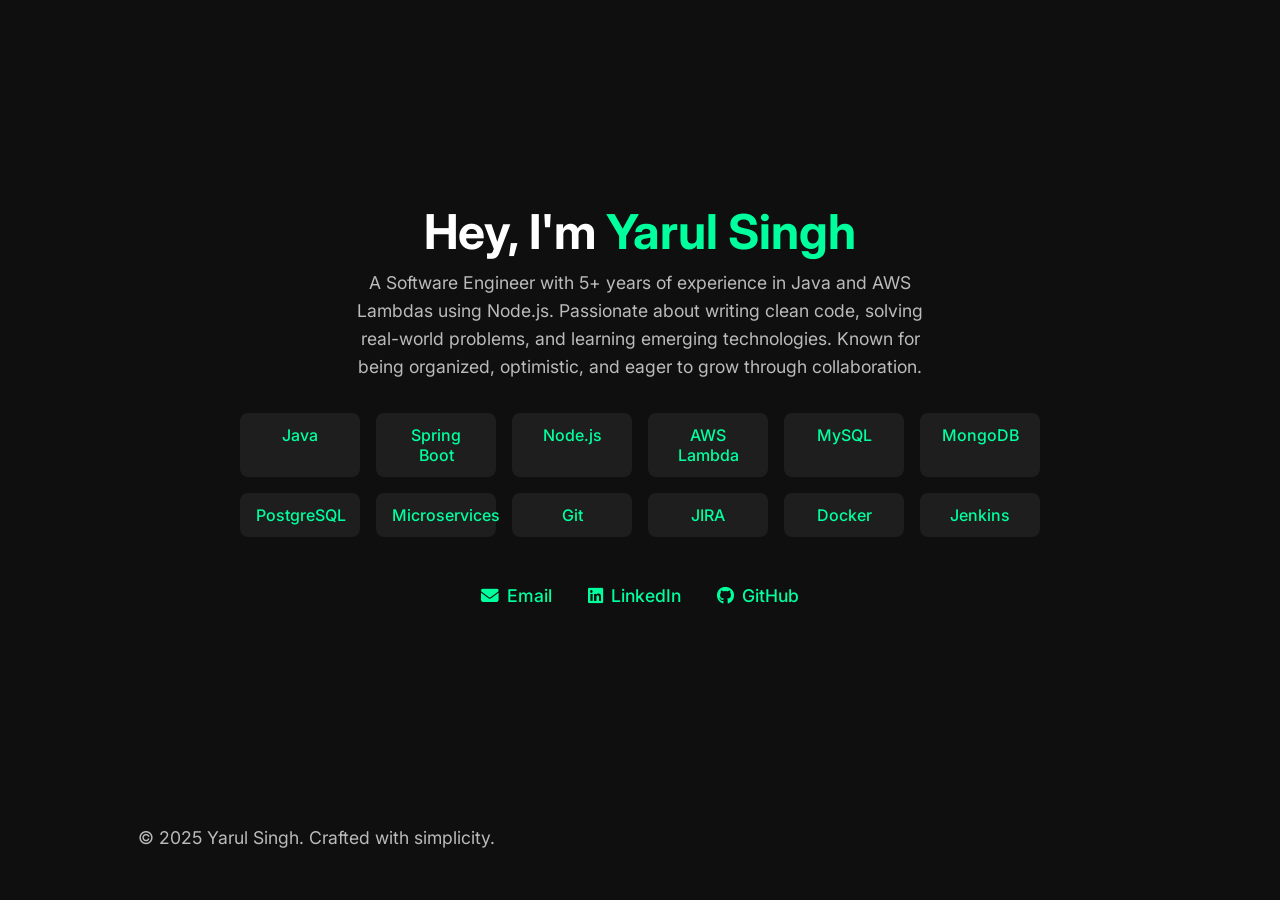
==== index.html @ a9dafe20 "Create index.html" ====
<!DOCTYPE html>
<html lang="en">
<head>
  <meta charset="UTF-8">
  <meta name="viewport" content="width=device-width, initial-scale=1.0">
  <title>Yarul Singh</title>
  <link href="https://fonts.googleapis.com/css2?family=Inter:wght@300;500;700&display=swap" rel="stylesheet">
  <link rel="stylesheet" href="https://cdnjs.cloudflare.com/ajax/libs/font-awesome/6.5.0/css/all.min.css" integrity="sha512-5L1Up2P4NdUAW5xyU8FdYffvBfaPJKDc0RGM2F4j2ZfkoN+Ow3oQYkCILzZjk8wRXi+5MZ5QaY5n1+z9lgkPWw==" crossorigin="anonymous" referrerpolicy="no-referrer" />
  <style>
    * {
      margin: 0;
      padding: 0;
      box-sizing: border-box;
    }
    html, body {
      height: 100%;
      font-family: 'Inter', sans-serif;
      background-color: #0f0f0f;
      color: #ffffff;
    }
    body {
      display: flex;
      flex-direction: column;
    }
    .container {
      flex: 1;
      display: flex;
      flex-direction: column;
      justify-content: center;
      align-items: center;
      padding: 2rem;
      text-align: center;
    }
    h1 {
      font-size: 3rem;
      font-weight: 700;
      color: #ffffff;
      margin-bottom: 0.5rem;
    }
    .highlight {
      color: #00ff9d;
    }
    p {
      max-width: 600px;
      font-size: 1.1rem;
      line-height: 1.6;
      margin-bottom: 2rem;
      color: #bbbbbb;
    }
    .skills {
      display: grid;
      grid-template-columns: repeat(auto-fit, minmax(120px, 1fr));
      gap: 1rem;
      max-width: 800px;
      margin-bottom: 3rem;
    }
    .skill {
      background-color: #1e1e1e;
      padding: 0.75rem 1rem;
      border-radius: 8px;
      font-weight: 500;
      color: #00ff9d;
      transition: background 0.3s;
    }
    .skill:hover {
      background-color: #292929;
    }
    footer {
      padding: 1rem;
      text-align: center;
      background: #0f0f0f;
      color: #777;
    }
    .links a {
      color: #00ff9d;
      margin: 0 1rem;
      text-decoration: none;
      font-weight: 500;
      display: inline-flex;
      align-items: center;
      gap: 0.5rem;
      font-size: 1.1rem;
    }
    .links a:hover {
      text-decoration: underline;
    }
  </style>
</head>
<body>
  <div class="container">
    <h1>Hey, I'm <span class="highlight">Yarul Singh</span></h1>
    <p>
      A Software Engineer with 5+ years of experience in Java and AWS Lambdas using Node.js.
      Passionate about writing clean code, solving real-world problems, and learning emerging technologies. Known for being organized, optimistic, and eager to grow through collaboration.
    </p>
    <div class="skills">
      <div class="skill">Java</div>
      <div class="skill">Spring Boot</div>
      <div class="skill">Node.js</div>
      <div class="skill">AWS Lambda</div>
      <div class="skill">MySQL</div>
      <div class="skill">MongoDB</div>
      <div class="skill">PostgreSQL</div>
      <div class="skill">Microservices</div>
      <div class="skill">Git</div>
      <div class="skill">JIRA</div>
      <div class="skill">Docker</div>
      <div class="skill">Jenkins</div>
    </div>
    <div class="links">
      <a href="mailto:yarulsingh@gmail.com"><i class="fas fa-envelope"></i>Email</a>
      <a href="https://linkedin.com/in/yaruls" target="_blank"><i class="fab fa-linkedin"></i>LinkedIn</a>
      <a href="https://github.com/yaruls" target="_blank"><i class="fab fa-github"></i>GitHub</a>
    </div>
  </div>

  <footer>
    <p>&copy; 2025 Yarul Singh. Crafted with simplicity.</p>
  </footer>
</body>
</html>
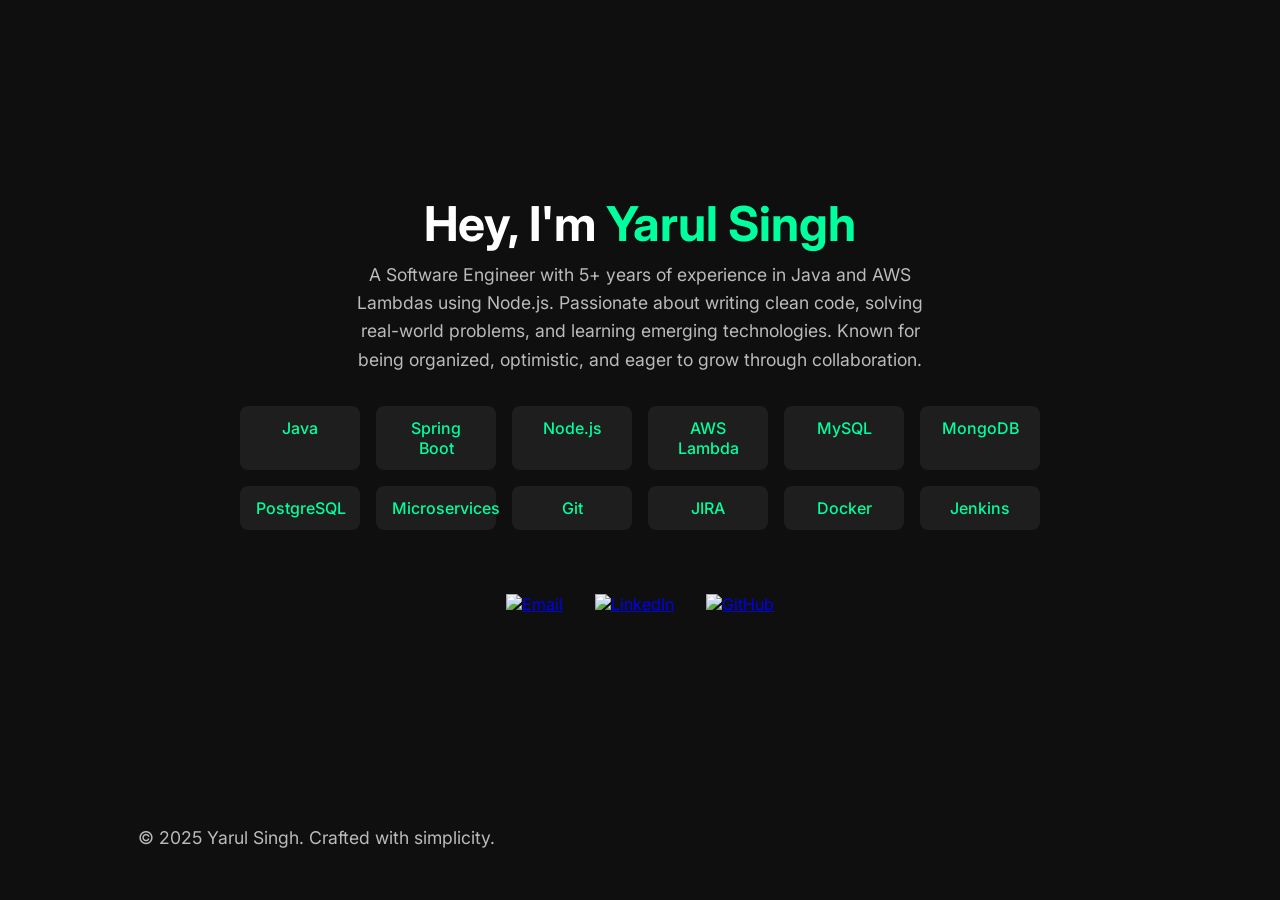
==== commit 839fb08a: "Update index.html" ====
--- a/index.html
+++ b/index.html
@@ -5,7 +5,6 @@
   <meta name="viewport" content="width=device-width, initial-scale=1.0">
   <title>Yarul Singh</title>
   <link href="https://fonts.googleapis.com/css2?family=Inter:wght@300;500;700&display=swap" rel="stylesheet">
-  <link rel="stylesheet" href="https://cdnjs.cloudflare.com/ajax/libs/font-awesome/6.5.0/css/all.min.css" integrity="sha512-5L1Up2P4NdUAW5xyU8FdYffvBfaPJKDc0RGM2F4j2ZfkoN+Ow3oQYkCILzZjk8wRXi+5MZ5QaY5n1+z9lgkPWw==" crossorigin="anonymous" referrerpolicy="no-referrer" />
   <style>
     * {
       margin: 0;
@@ -71,18 +70,20 @@
       background: #0f0f0f;
       color: #777;
     }
-    .links a {
-      color: #00ff9d;
-      margin: 0 1rem;
-      text-decoration: none;
-      font-weight: 500;
-      display: inline-flex;
+    .links {
+      display: flex;
+      gap: 2rem;
+      justify-content: center;
       align-items: center;
-      gap: 0.5rem;
-      font-size: 1.1rem;
+      margin-top: 1rem;
     }
-    .links a:hover {
-      text-decoration: underline;
+    .links a img {
+      width: 32px;
+      height: 32px;
+      transition: transform 0.2s;
+    }
+    .links a:hover img {
+      transform: scale(1.2);
     }
   </style>
 </head>
@@ -108,9 +109,15 @@
       <div class="skill">Jenkins</div>
     </div>
     <div class="links">
-      <a href="mailto:yarulsingh@gmail.com"><i class="fas fa-envelope"></i>Email</a>
-      <a href="https://linkedin.com/in/yaruls" target="_blank"><i class="fab fa-linkedin"></i>LinkedIn</a>
-      <a href="https://github.com/yaruls" target="_blank"><i class="fab fa-github"></i>GitHub</a>
+      <a href="mailto:yarulsingh@gmail.com" title="Email">
+        <img src="https://img.icons8.com/ios-glyphs/30/00ff9d/new-post.png" alt="Email">
+      </a>
+      <a href="https://linkedin.com/in/yaruls" title="LinkedIn" target="_blank">
+        <img src="https://img.icons8.com/ios-filled/50/00ff9d/linkedin.png" alt="LinkedIn">
+      </a>
+      <a href="https://github.com/yaruls" title="GitHub" target="_blank">
+        <img src="https://img.icons8.com/ios-glyphs/30/00ff9d/github.png" alt="GitHub">
+      </a>
     </div>
   </div>
 
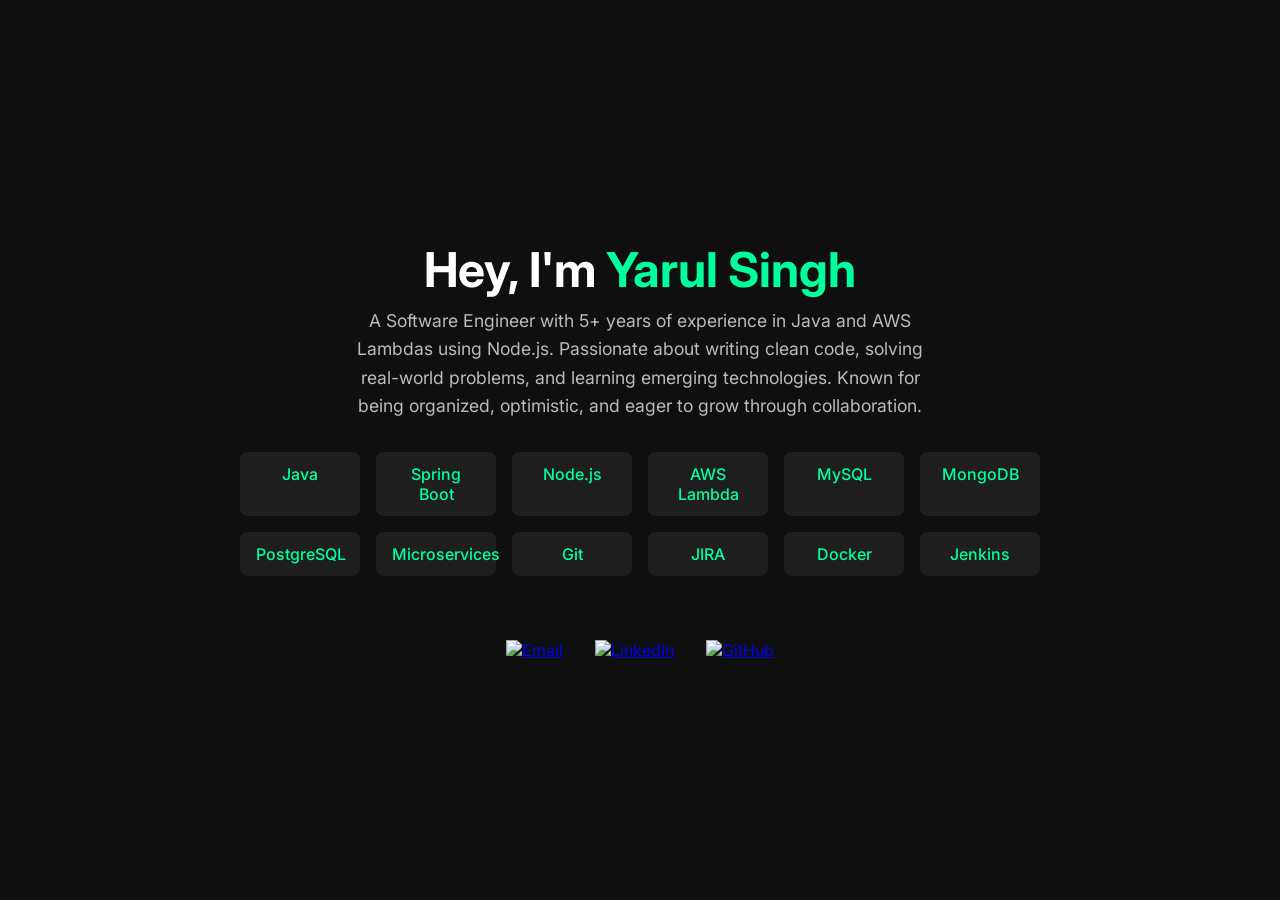
==== commit c76dbeb9: "Update index.html" ====
--- a/index.html
+++ b/index.html
@@ -120,9 +120,5 @@
       </a>
     </div>
   </div>
-
-  <footer>
-    <p>&copy; 2025 Yarul Singh. Crafted with simplicity.</p>
-  </footer>
 </body>
 </html>
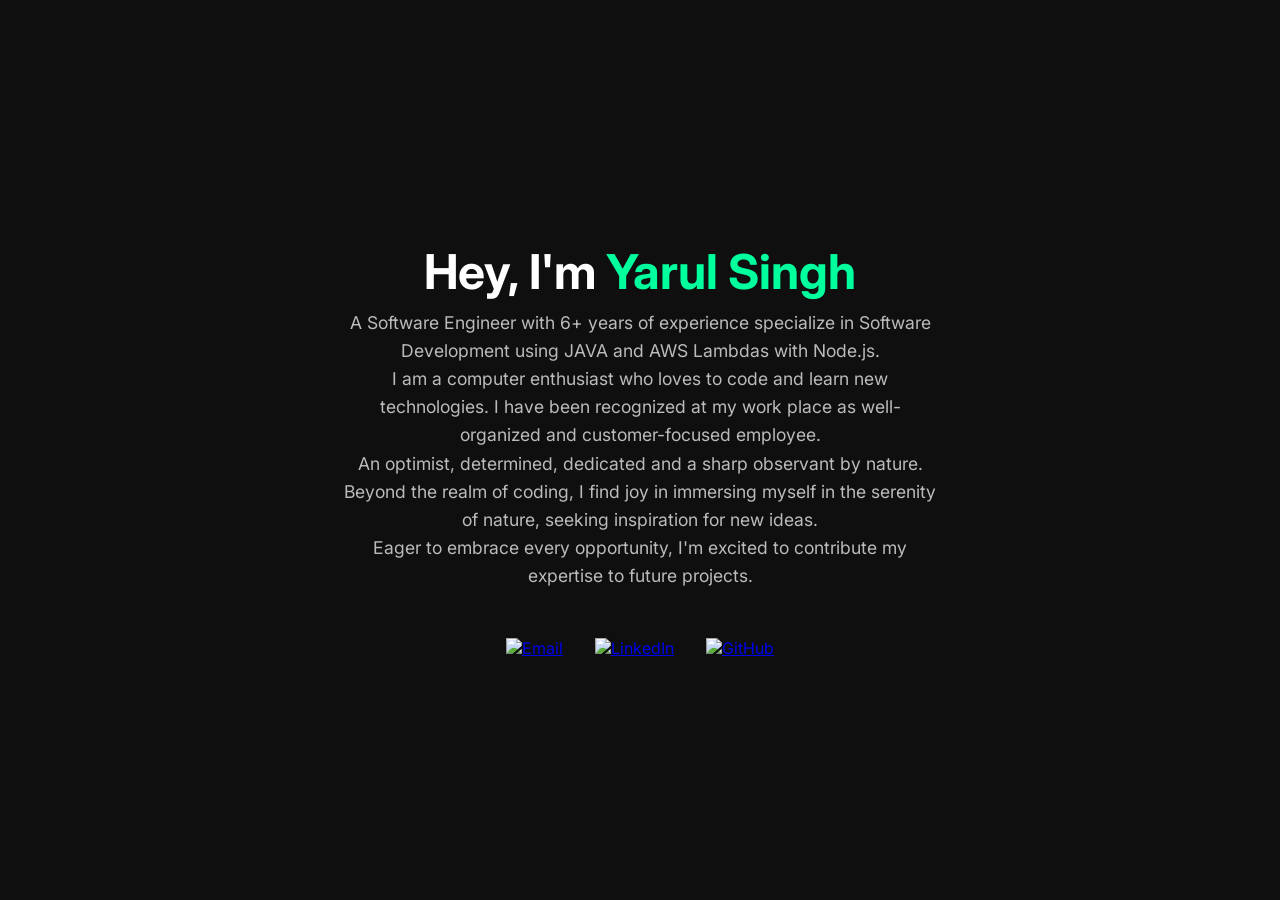
==== commit e8005f87: "Update index.html" ====
--- a/index.html
+++ b/index.html
@@ -91,10 +91,13 @@
   <div class="container">
     <h1>Hey, I'm <span class="highlight">Yarul Singh</span></h1>
     <p>
-      A Software Engineer with 5+ years of experience in Java and AWS Lambdas using Node.js.
-      Passionate about writing clean code, solving real-world problems, and learning emerging technologies. Known for being organized, optimistic, and eager to grow through collaboration.
+      A Software Engineer with 6+ years of experience specialize in Software Development using JAVA and AWS Lambdas with Node.js. <br>
+      I am a computer enthusiast who loves to code and learn new technologies. I have been recognized at my work place as well-organized and customer-focused employee. <br>
+      An optimist, determined, dedicated and a sharp observant by nature.<br>
+      Beyond the realm of coding, I find joy in immersing myself in the serenity of nature, seeking inspiration for new ideas. <br>
+      Eager to embrace every opportunity, I'm excited to contribute my expertise to future projects.<br>
     </p>
-    <div class="skills">
+<!--     <div class="skills">
       <div class="skill">Java</div>
       <div class="skill">Spring Boot</div>
       <div class="skill">Node.js</div>
@@ -107,7 +110,7 @@
       <div class="skill">JIRA</div>
       <div class="skill">Docker</div>
       <div class="skill">Jenkins</div>
-    </div>
+    </div> -->
     <div class="links">
       <a href="mailto:yarulsingh@gmail.com" title="Email">
         <img src="https://img.icons8.com/ios-glyphs/30/00ff9d/new-post.png" alt="Email">
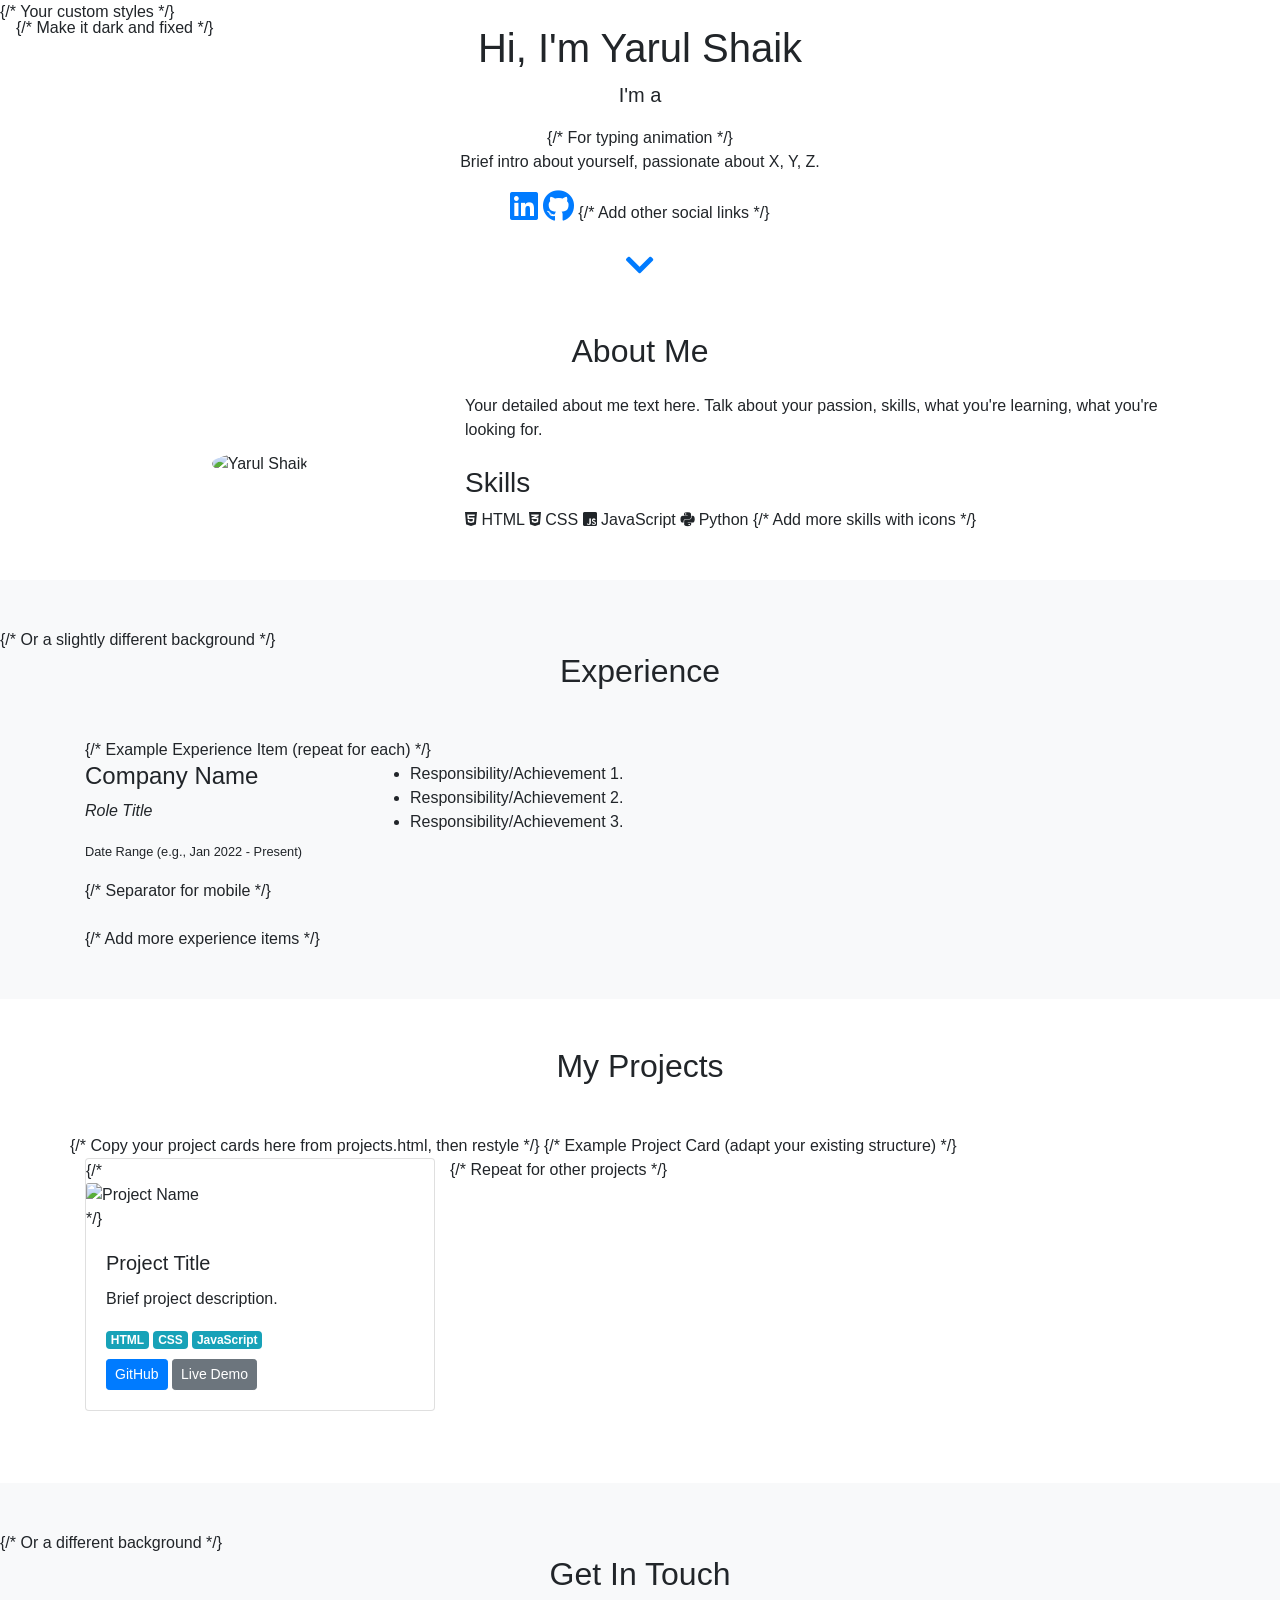
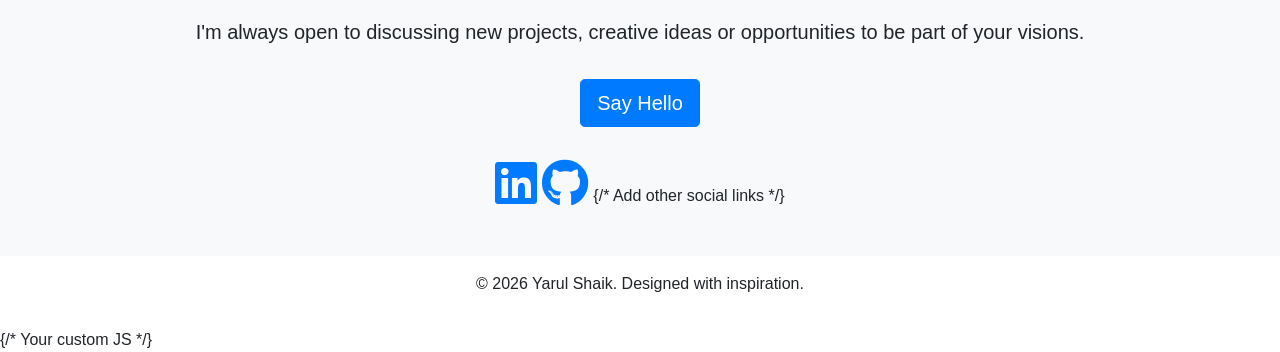
==== commit 3a9e9491: "Update index.html" ====
--- a/index.html
+++ b/index.html
@@ -1,127 +1,148 @@
 <!DOCTYPE html>
 <html lang="en">
 <head>
-  <meta charset="UTF-8">
-  <meta name="viewport" content="width=device-width, initial-scale=1.0">
-  <title>Yarul Singh</title>
-  <link href="https://fonts.googleapis.com/css2?family=Inter:wght@300;500;700&display=swap" rel="stylesheet">
-  <style>
-    * {
-      margin: 0;
-      padding: 0;
-      box-sizing: border-box;
-    }
-    html, body {
-      height: 100%;
-      font-family: 'Inter', sans-serif;
-      background-color: #0f0f0f;
-      color: #ffffff;
-    }
-    body {
-      display: flex;
-      flex-direction: column;
-    }
-    .container {
-      flex: 1;
-      display: flex;
-      flex-direction: column;
-      justify-content: center;
-      align-items: center;
-      padding: 2rem;
-      text-align: center;
-    }
-    h1 {
-      font-size: 3rem;
-      font-weight: 700;
-      color: #ffffff;
-      margin-bottom: 0.5rem;
-    }
-    .highlight {
-      color: #00ff9d;
-    }
-    p {
-      max-width: 600px;
-      font-size: 1.1rem;
-      line-height: 1.6;
-      margin-bottom: 2rem;
-      color: #bbbbbb;
-    }
-    .skills {
-      display: grid;
-      grid-template-columns: repeat(auto-fit, minmax(120px, 1fr));
-      gap: 1rem;
-      max-width: 800px;
-      margin-bottom: 3rem;
-    }
-    .skill {
-      background-color: #1e1e1e;
-      padding: 0.75rem 1rem;
-      border-radius: 8px;
-      font-weight: 500;
-      color: #00ff9d;
-      transition: background 0.3s;
-    }
-    .skill:hover {
-      background-color: #292929;
-    }
-    footer {
-      padding: 1rem;
-      text-align: center;
-      background: #0f0f0f;
-      color: #777;
-    }
-    .links {
-      display: flex;
-      gap: 2rem;
-      justify-content: center;
-      align-items: center;
-      margin-top: 1rem;
-    }
-    .links a img {
-      width: 32px;
-      height: 32px;
-      transition: transform 0.2s;
-    }
-    .links a:hover img {
-      transform: scale(1.2);
-    }
-  </style>
+    <meta charset="UTF-8">
+    <meta name="viewport" content="width=device-width, initial-scale=1.0">
+    <title>Yarul Shaik - Portfolio</title>
+    <link rel="stylesheet" href="https://stackpath.bootstrapcdn.com/bootstrap/4.5.2/css/bootstrap.min.css">
+    <link rel="stylesheet" href="https://cdnjs.cloudflare.com/ajax/libs/font-awesome/5.15.3/css/all.min.css">
+    <link rel="stylesheet" href="style.css"> {/* Your custom styles */}
 </head>
 <body>
-  <div class="container">
-    <h1>Hey, I'm <span class="highlight">Yarul Singh</span></h1>
-    <p>
-      A Software Engineer with 6+ years of experience specialize in Software Development using JAVA and AWS Lambdas with Node.js. <br>
-      I am a computer enthusiast who loves to code and learn new technologies. I have been recognized at my work place as well-organized and customer-focused employee. <br>
-      An optimist, determined, dedicated and a sharp observant by nature.<br>
-      Beyond the realm of coding, I find joy in immersing myself in the serenity of nature, seeking inspiration for new ideas. <br>
-      Eager to embrace every opportunity, I'm excited to contribute my expertise to future projects.<br>
-    </p>
-<!--     <div class="skills">
-      <div class="skill">Java</div>
-      <div class="skill">Spring Boot</div>
-      <div class="skill">Node.js</div>
-      <div class="skill">AWS Lambda</div>
-      <div class="skill">MySQL</div>
-      <div class="skill">MongoDB</div>
-      <div class="skill">PostgreSQL</div>
-      <div class="skill">Microservices</div>
-      <div class="skill">Git</div>
-      <div class="skill">JIRA</div>
-      <div class="skill">Docker</div>
-      <div class="skill">Jenkins</div>
-    </div> -->
-    <div class="links">
-      <a href="mailto:yarulsingh@gmail.com" title="Email">
-        <img src="https://img.icons8.com/ios-glyphs/30/00ff9d/new-post.png" alt="Email">
-      </a>
-      <a href="https://linkedin.com/in/yaruls" title="LinkedIn" target="_blank">
-        <img src="https://img.icons8.com/ios-filled/50/00ff9d/linkedin.png" alt="LinkedIn">
-      </a>
-      <a href="https://github.com/yaruls" title="GitHub" target="_blank">
-        <img src="https://img.icons8.com/ios-glyphs/30/00ff9d/github.png" alt="GitHub">
-      </a>
-    </div>
-  </div>
+
+    <!-- Navigation Bar -->
+    <nav class="navbar navbar-expand-lg navbar-dark fixed-top"> {/* Make it dark and fixed */}
+        <a class="navbar-brand" href="#">Yarul Shaik</a>
+        <button class="navbar-toggler" type="button" data-toggle="collapse" data-target="#navbarNav" aria-controls="navbarNav" aria-expanded="false" aria-label="Toggle navigation">
+            <span class="navbar-toggler-icon"></span>
+        </button>
+        <div class="collapse navbar-collapse" id="navbarNav">
+            <ul class="navbar-nav ml-auto">
+                <li class="nav-item"><a class="nav-link" href="#home">Home</a></li>
+                <li class="nav-item"><a class="nav-link" href="#about">About</a></li>
+                <li class="nav-item"><a class="nav-link" href="#experience">Experience</a></li>
+                <li class="nav-item"><a class="nav-link" href="#projects">Projects</a></li>
+                <li class="nav-item"><a class="nav-link" href="#contact">Contact</a></li>
+            </ul>
+        </div>
+    </nav>
+
+    <!-- Hero Section -->
+    <section id="home" class="hero-section d-flex align-items-center justify-content-center text-center">
+        <div>
+            <h1>Hi, I'm Yarul Shaik</h1>
+            <p class="lead">I'm a <span id="typing-effect"></span></p> {/* For typing animation */}
+            <p>Brief intro about yourself, passionate about X, Y, Z.</p>
+            <div class="social-links">
+                <a href="your-linkedin-url" target="_blank" class="social-icon"><i class="fab fa-linkedin fa-2x"></i></a>
+                <a href="your-github-url" target="_blank" class="social-icon"><i class="fab fa-github fa-2x"></i></a>
+                {/* Add other social links */}
+            </div>
+            <a href="#about" class="scroll-down-arrow mt-4 d-block"><i class="fas fa-chevron-down fa-2x"></i></a>
+        </div>
+    </section>
+
+    <!-- About Section -->
+    <section id="about" class="py-5">
+        <div class="container">
+            <h2 class="section-title text-center mb-4">About Me</h2>
+            <div class="row align-items-center">
+                <div class="col-md-4 text-center mb-4 mb-md-0">
+                    <img src="path/to/your-profile-pic.jpg" alt="Yarul Shaik" class="img-fluid rounded-circle" style="width: 200px; height: 200px; object-fit: cover;">
+                </div>
+                <div class="col-md-8">
+                    <p>Your detailed about me text here. Talk about your passion, skills, what you're learning, what you're looking for.</p>
+                    <h3 class="mt-4">Skills</h3>
+                    <div class="skills-icons">
+                        <span><i class="fab fa-html5"></i> HTML</span>
+                        <span><i class="fab fa-css3-alt"></i> CSS</span>
+                        <span><i class="fab fa-js-square"></i> JavaScript</span>
+                        <span><i class="fab fa-python"></i> Python</span>
+                        {/* Add more skills with icons */}
+                    </div>
+                </div>
+            </div>
+        </div>
+    </section>
+
+    <!-- Experience Section -->
+    <section id="experience" class="py-5 bg-light"> {/* Or a slightly different background */}
+        <div class="container">
+            <h2 class="section-title text-center mb-5">Experience</h2>
+            {/* Example Experience Item (repeat for each) */}
+            <div class="experience-item mb-4">
+                <div class="row">
+                    <div class="col-md-3">
+                        <h4>Company Name</h4>
+                        <p><em>Role Title</em></p>
+                        <p><small>Date Range (e.g., Jan 2022 - Present)</small></p>
+                    </div>
+                    <div class="col-md-9">
+                        <ul>
+                            <li>Responsibility/Achievement 1.</li>
+                            <li>Responsibility/Achievement 2.</li>
+                            <li>Responsibility/Achievement 3.</li>
+                        </ul>
+                    </div>
+                </div>
+                <hr class="d-md-none"> {/* Separator for mobile */}
+            </div>
+            {/* Add more experience items */}
+        </div>
+    </section>
+
+    <!-- Projects Section -->
+    <section id="projects" class="py-5">
+        <div class="container">
+            <h2 class="section-title text-center mb-5">My Projects</h2>
+            <div class="row">
+                {/* Copy your project cards here from projects.html, then restyle */}
+                {/* Example Project Card (adapt your existing structure) */}
+                <div class="col-md-4 mb-4">
+                    <div class="card project-card h-100">
+                        {/* <img src="path/to/project-image.jpg" class="card-img-top" alt="Project Name"> */}
+                        <div class="card-body d-flex flex-column">
+                            <h5 class="card-title">Project Title</h5>
+                            <p class="card-text flex-grow-1">Brief project description.</p>
+                            <div class="tech-stack mb-2">
+                                <span class="badge badge-info">HTML</span>
+                                <span class="badge badge-info">CSS</span>
+                                <span class="badge badge-info">JavaScript</span>
+                            </div>
+                            <div>
+                                <a href="#" class="btn btn-primary btn-sm">GitHub</a>
+                                <a href="#" class="btn btn-secondary btn-sm">Live Demo</a>
+                            </div>
+                        </div>
+                    </div>
+                </div>
+                {/* Repeat for other projects */}
+            </div>
+        </div>
+    </section>
+
+    <!-- Contact Section -->
+    <section id="contact" class="py-5 bg-light"> {/* Or a different background */}
+        <div class="container text-center">
+            <h2 class="section-title mb-4">Get In Touch</h2>
+            <p class="lead">I'm always open to discussing new projects, creative ideas or opportunities to be part of your visions.</p>
+            <a href="mailto:your.email@example.com" class="btn btn-lg btn-primary my-3">Say Hello</a>
+            <div class="social-links mt-3">
+                <a href="your-linkedin-url" target="_blank" class="social-icon"><i class="fab fa-linkedin fa-3x"></i></a>
+                <a href="your-github-url" target="_blank" class="social-icon"><i class="fab fa-github fa-3x"></i></a>
+                {/* Add other social links */}
+            </div>
+        </div>
+    </section>
+
+    <!-- Footer -->
+    <footer class="text-center py-3">
+        <p>© <script>document.write(new Date().getFullYear())</script> Yarul Shaik. Designed with inspiration.</p>
+    </footer>
+
+    <script src="https://code.jquery.com/jquery-3.5.1.slim.min.js"></script>
+    <script src="https://cdn.jsdelivr.net/npm/@popperjs/core@2.5.4/dist/umd/popper.min.js"></script>
+    <script src="https://stackpath.bootstrapcdn.com/bootstrap/4.5.2/js/bootstrap.min.js"></script>
+    <script src="script.js"></script> {/* Your custom JS */}
 </body>
 </html>
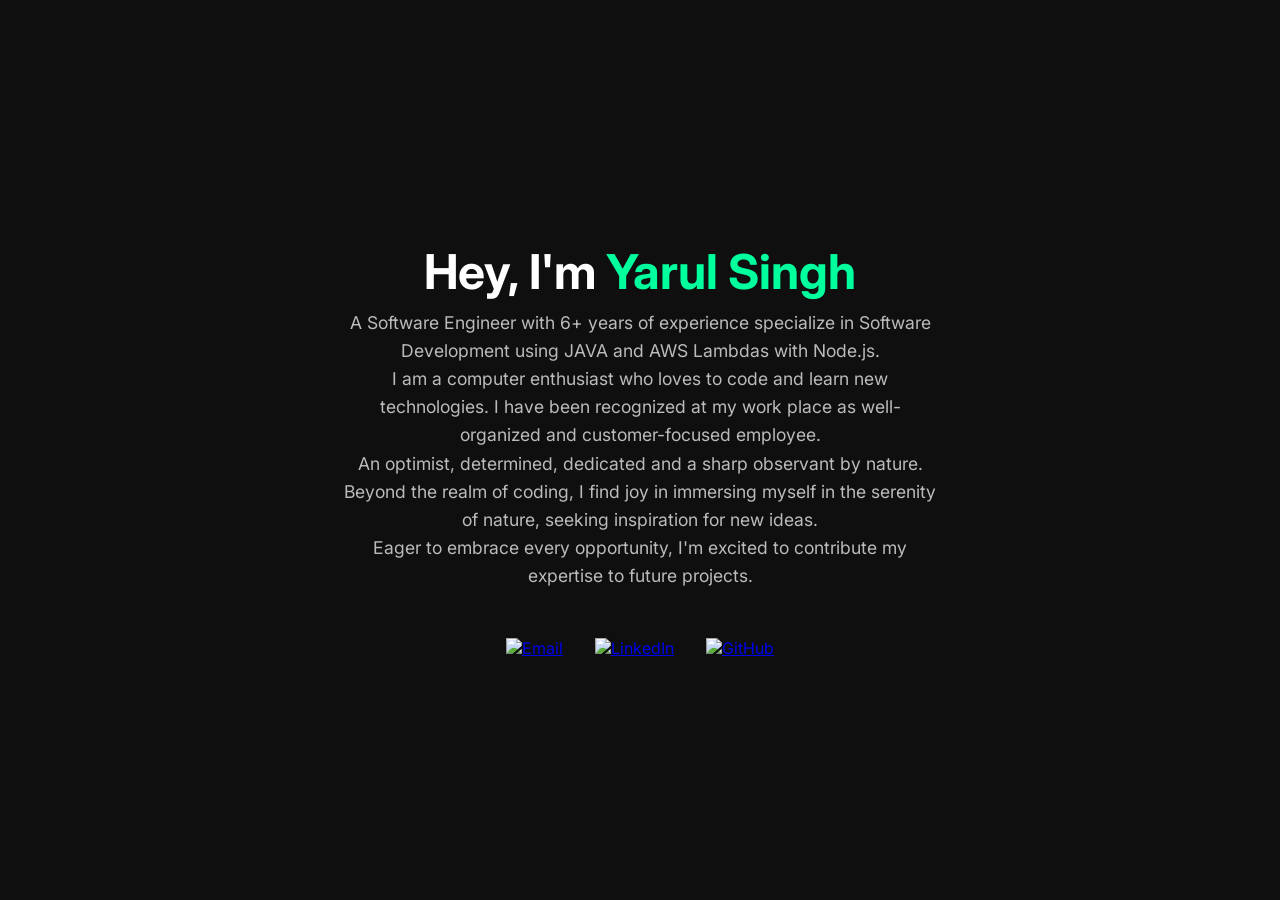
==== commit 5733fe8d: "Update index.html" ====
--- a/index.html
+++ b/index.html
@@ -1,148 +1,127 @@
 <!DOCTYPE html>
 <html lang="en">
 <head>
-    <meta charset="UTF-8">
-    <meta name="viewport" content="width=device-width, initial-scale=1.0">
-    <title>Yarul Shaik - Portfolio</title>
-    <link rel="stylesheet" href="https://stackpath.bootstrapcdn.com/bootstrap/4.5.2/css/bootstrap.min.css">
-    <link rel="stylesheet" href="https://cdnjs.cloudflare.com/ajax/libs/font-awesome/5.15.3/css/all.min.css">
-    <link rel="stylesheet" href="style.css"> {/* Your custom styles */}
+  <meta charset="UTF-8">
+  <meta name="viewport" content="width=device-width, initial-scale=1.0">
+  <title>Yarul Singh</title>
+  <link href="https://fonts.googleapis.com/css2?family=Inter:wght@300;500;700&display=swap" rel="stylesheet">
+  <style>
+    * {
+      margin: 0;
+      padding: 0;
+      box-sizing: border-box;
+    }
+    html, body {
+      height: 100%;
+      font-family: 'Inter', sans-serif;
+      background-color: #0f0f0f;
+      color: #ffffff;
+    }
+    body {
+      display: flex;
+      flex-direction: column;
+    }
+    .container {
+      flex: 1;
+      display: flex;
+      flex-direction: column;
+      justify-content: center;
+      align-items: center;
+      padding: 2rem;
+      text-align: center;
+    }
+    h1 {
+      font-size: 3rem;
+      font-weight: 700;
+      color: #ffffff;
+      margin-bottom: 0.5rem;
+    }
+    .highlight {
+      color: #00ff9d;
+    }
+    p {
+      max-width: 600px;
+      font-size: 1.1rem;
+      line-height: 1.6;
+      margin-bottom: 2rem;
+      color: #bbbbbb;
+    }
+    .skills {
+      display: grid;
+      grid-template-columns: repeat(auto-fit, minmax(120px, 1fr));
+      gap: 1rem;
+      max-width: 800px;
+      margin-bottom: 3rem;
+    }
+    .skill {
+      background-color: #1e1e1e;
+      padding: 0.75rem 1rem;
+      border-radius: 8px;
+      font-weight: 500;
+      color: #00ff9d;
+      transition: background 0.3s;
+    }
+    .skill:hover {
+      background-color: #292929;
+    }
+    footer {
+      padding: 1rem;
+      text-align: center;
+      background: #0f0f0f;
+      color: #777;
+    }
+    .links {
+      display: flex;
+      gap: 2rem;
+      justify-content: center;
+      align-items: center;
+      margin-top: 1rem;
+    }
+    .links a img {
+      width: 32px;
+      height: 32px;
+      transition: transform 0.2s;
+    }
+    .links a:hover img {
+      transform: scale(1.2);
+    }
+  </style>
 </head>
 <body>
-
-    <!-- Navigation Bar -->
-    <nav class="navbar navbar-expand-lg navbar-dark fixed-top"> {/* Make it dark and fixed */}
-        <a class="navbar-brand" href="#">Yarul Shaik</a>
-        <button class="navbar-toggler" type="button" data-toggle="collapse" data-target="#navbarNav" aria-controls="navbarNav" aria-expanded="false" aria-label="Toggle navigation">
-            <span class="navbar-toggler-icon"></span>
-        </button>
-        <div class="collapse navbar-collapse" id="navbarNav">
-            <ul class="navbar-nav ml-auto">
-                <li class="nav-item"><a class="nav-link" href="#home">Home</a></li>
-                <li class="nav-item"><a class="nav-link" href="#about">About</a></li>
-                <li class="nav-item"><a class="nav-link" href="#experience">Experience</a></li>
-                <li class="nav-item"><a class="nav-link" href="#projects">Projects</a></li>
-                <li class="nav-item"><a class="nav-link" href="#contact">Contact</a></li>
-            </ul>
-        </div>
-    </nav>
-
-    <!-- Hero Section -->
-    <section id="home" class="hero-section d-flex align-items-center justify-content-center text-center">
-        <div>
-            <h1>Hi, I'm Yarul Shaik</h1>
-            <p class="lead">I'm a <span id="typing-effect"></span></p> {/* For typing animation */}
-            <p>Brief intro about yourself, passionate about X, Y, Z.</p>
-            <div class="social-links">
-                <a href="your-linkedin-url" target="_blank" class="social-icon"><i class="fab fa-linkedin fa-2x"></i></a>
-                <a href="your-github-url" target="_blank" class="social-icon"><i class="fab fa-github fa-2x"></i></a>
-                {/* Add other social links */}
-            </div>
-            <a href="#about" class="scroll-down-arrow mt-4 d-block"><i class="fas fa-chevron-down fa-2x"></i></a>
-        </div>
-    </section>
-
-    <!-- About Section -->
-    <section id="about" class="py-5">
-        <div class="container">
-            <h2 class="section-title text-center mb-4">About Me</h2>
-            <div class="row align-items-center">
-                <div class="col-md-4 text-center mb-4 mb-md-0">
-                    <img src="path/to/your-profile-pic.jpg" alt="Yarul Shaik" class="img-fluid rounded-circle" style="width: 200px; height: 200px; object-fit: cover;">
-                </div>
-                <div class="col-md-8">
-                    <p>Your detailed about me text here. Talk about your passion, skills, what you're learning, what you're looking for.</p>
-                    <h3 class="mt-4">Skills</h3>
-                    <div class="skills-icons">
-                        <span><i class="fab fa-html5"></i> HTML</span>
-                        <span><i class="fab fa-css3-alt"></i> CSS</span>
-                        <span><i class="fab fa-js-square"></i> JavaScript</span>
-                        <span><i class="fab fa-python"></i> Python</span>
-                        {/* Add more skills with icons */}
-                    </div>
-                </div>
-            </div>
-        </div>
-    </section>
-
-    <!-- Experience Section -->
-    <section id="experience" class="py-5 bg-light"> {/* Or a slightly different background */}
-        <div class="container">
-            <h2 class="section-title text-center mb-5">Experience</h2>
-            {/* Example Experience Item (repeat for each) */}
-            <div class="experience-item mb-4">
-                <div class="row">
-                    <div class="col-md-3">
-                        <h4>Company Name</h4>
-                        <p><em>Role Title</em></p>
-                        <p><small>Date Range (e.g., Jan 2022 - Present)</small></p>
-                    </div>
-                    <div class="col-md-9">
-                        <ul>
-                            <li>Responsibility/Achievement 1.</li>
-                            <li>Responsibility/Achievement 2.</li>
-                            <li>Responsibility/Achievement 3.</li>
-                        </ul>
-                    </div>
-                </div>
-                <hr class="d-md-none"> {/* Separator for mobile */}
-            </div>
-            {/* Add more experience items */}
-        </div>
-    </section>
-
-    <!-- Projects Section -->
-    <section id="projects" class="py-5">
-        <div class="container">
-            <h2 class="section-title text-center mb-5">My Projects</h2>
-            <div class="row">
-                {/* Copy your project cards here from projects.html, then restyle */}
-                {/* Example Project Card (adapt your existing structure) */}
-                <div class="col-md-4 mb-4">
-                    <div class="card project-card h-100">
-                        {/* <img src="path/to/project-image.jpg" class="card-img-top" alt="Project Name"> */}
-                        <div class="card-body d-flex flex-column">
-                            <h5 class="card-title">Project Title</h5>
-                            <p class="card-text flex-grow-1">Brief project description.</p>
-                            <div class="tech-stack mb-2">
-                                <span class="badge badge-info">HTML</span>
-                                <span class="badge badge-info">CSS</span>
-                                <span class="badge badge-info">JavaScript</span>
-                            </div>
-                            <div>
-                                <a href="#" class="btn btn-primary btn-sm">GitHub</a>
-                                <a href="#" class="btn btn-secondary btn-sm">Live Demo</a>
-                            </div>
-                        </div>
-                    </div>
-                </div>
-                {/* Repeat for other projects */}
-            </div>
-        </div>
-    </section>
-
-    <!-- Contact Section -->
-    <section id="contact" class="py-5 bg-light"> {/* Or a different background */}
-        <div class="container text-center">
-            <h2 class="section-title mb-4">Get In Touch</h2>
-            <p class="lead">I'm always open to discussing new projects, creative ideas or opportunities to be part of your visions.</p>
-            <a href="mailto:your.email@example.com" class="btn btn-lg btn-primary my-3">Say Hello</a>
-            <div class="social-links mt-3">
-                <a href="your-linkedin-url" target="_blank" class="social-icon"><i class="fab fa-linkedin fa-3x"></i></a>
-                <a href="your-github-url" target="_blank" class="social-icon"><i class="fab fa-github fa-3x"></i></a>
-                {/* Add other social links */}
-            </div>
-        </div>
-    </section>
-
-    <!-- Footer -->
-    <footer class="text-center py-3">
-        <p>© <script>document.write(new Date().getFullYear())</script> Yarul Shaik. Designed with inspiration.</p>
-    </footer>
-
-    <script src="https://code.jquery.com/jquery-3.5.1.slim.min.js"></script>
-    <script src="https://cdn.jsdelivr.net/npm/@popperjs/core@2.5.4/dist/umd/popper.min.js"></script>
-    <script src="https://stackpath.bootstrapcdn.com/bootstrap/4.5.2/js/bootstrap.min.js"></script>
-    <script src="script.js"></script> {/* Your custom JS */}
+  <div class="container">
+    <h1>Hey, I'm <span class="highlight">Yarul Singh</span></h1>
+    <p>
+      A Software Engineer with 6+ years of experience specialize in Software Development using JAVA and AWS Lambdas with Node.js. <br>
+      I am a computer enthusiast who loves to code and learn new technologies. I have been recognized at my work place as well-organized and customer-focused employee. <br>
+      An optimist, determined, dedicated and a sharp observant by nature. <br>
+      Beyond the realm of coding, I find joy in immersing myself in the serenity of nature, seeking inspiration for new ideas. <br>
+      Eager to embrace every opportunity, I'm excited to contribute my expertise to future projects. <br>
+    </p>
+<!--     <div class="skills">
+      <div class="skill">Java</div>
+      <div class="skill">Spring Boot</div>
+      <div class="skill">Node.js</div>
+      <div class="skill">AWS Lambda</div>
+      <div class="skill">MySQL</div>
+      <div class="skill">MongoDB</div>
+      <div class="skill">PostgreSQL</div>
+      <div class="skill">Microservices</div>
+      <div class="skill">Git</div>
+      <div class="skill">JIRA</div>
+      <div class="skill">Docker</div>
+      <div class="skill">Jenkins</div>
+    </div> -->
+    <div class="links">
+      <a href="mailto:yarulsingh@gmail.com" title="Email">
+        <img src="https://img.icons8.com/ios-glyphs/30/00ff9d/new-post.png" alt="Email">
+      </a>
+      <a href="https://linkedin.com/in/yaruls" title="LinkedIn" target="_blank">
+        <img src="https://img.icons8.com/ios-filled/50/00ff9d/linkedin.png" alt="LinkedIn">
+      </a>
+      <a href="https://github.com/yaruls" title="GitHub" target="_blank">
+        <img src="https://img.icons8.com/ios-glyphs/30/00ff9d/github.png" alt="GitHub">
+      </a>
+    </div>
+  </div>
 </body>
 </html>
